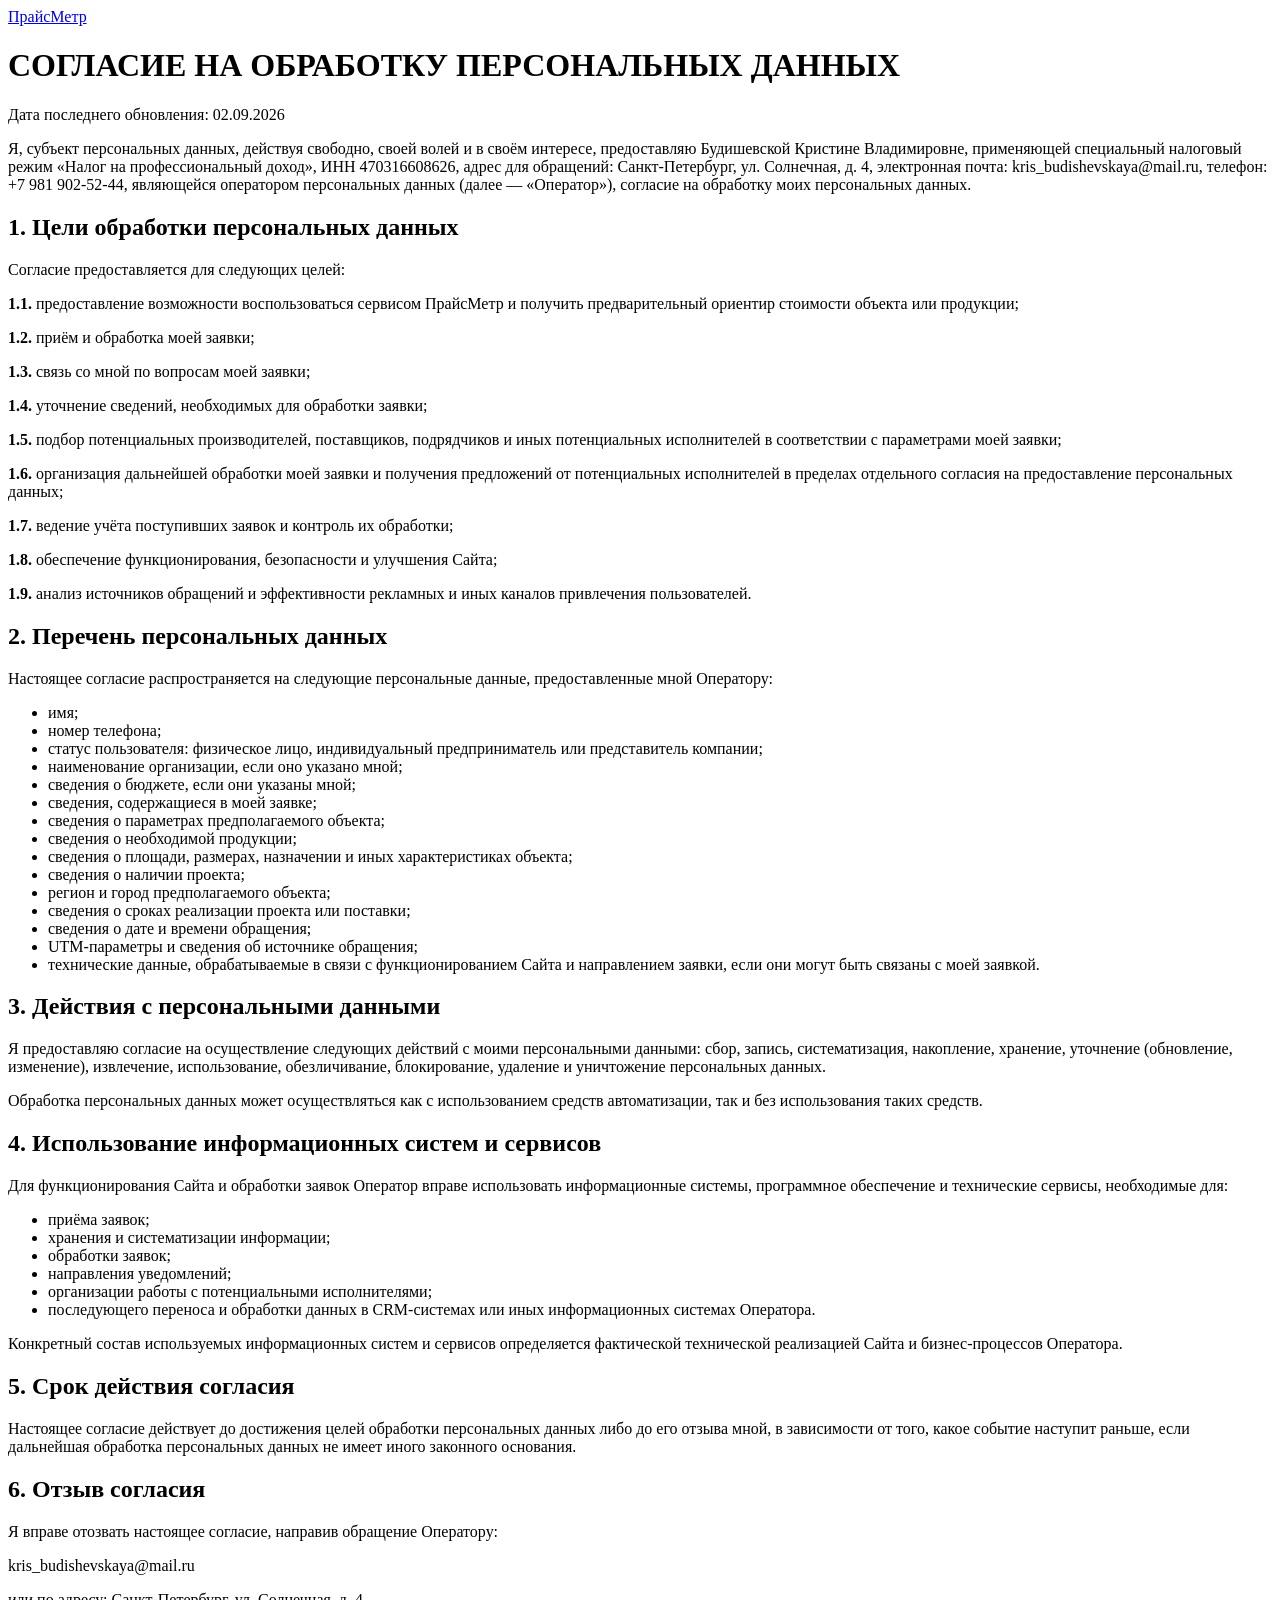
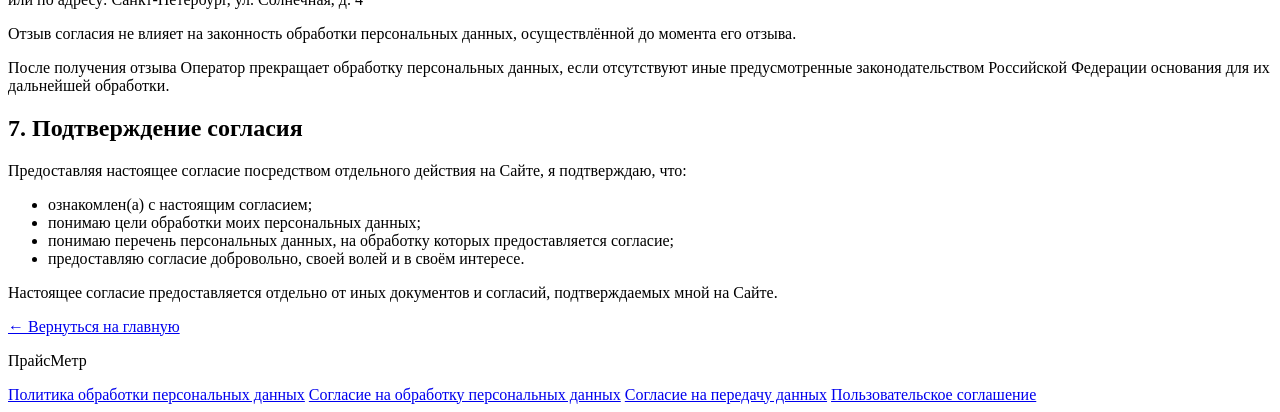
==== templates/consent.html @ a9159b57 "Добавлен MVP проекта Praismetr" ====
<!DOCTYPE html>
<html lang="ru">
<head>
    <meta charset="UTF-8">
    <meta name="viewport" content="width=device-width, initial-scale=1.0">
    <title>Согласие на обработку персональных данных — ПрайсМетр</title>
    <link rel="stylesheet" href="{{ url_for('static', filename='css/style.css') }}">
</head>
<body>
    <header class="site-header">
        <div class="container site-header__inner">
            <a href="/" class="site-header__logo">ПрайсМетр</a>
        </div>
    </header>

    <main class="legal-page">
        <div class="container legal-page__inner">
            <h1>СОГЛАСИЕ НА ОБРАБОТКУ ПЕРСОНАЛЬНЫХ ДАННЫХ</h1>
            <p class="legal-page__updated">Дата последнего обновления: 02.09.2026</p>

            <p>
                Я, субъект персональных данных, действуя свободно, своей волей и в своём
                интересе, предоставляю Будишевской Кристине Владимировне, применяющей
                специальный налоговый режим «Налог на профессиональный доход», ИНН
                470316608626, адрес для обращений: Санкт-Петербург, ул. Солнечная, д. 4,
                электронная почта: kris_budishevskaya@mail.ru, телефон: +7 981 902-52-44,
                являющейся оператором персональных данных (далее — «Оператор»), согласие на
                обработку моих персональных данных.
            </p>

            <h2>1. Цели обработки персональных данных</h2>
            <p>Согласие предоставляется для следующих целей:</p>
            <p><strong>1.1.</strong> предоставление возможности воспользоваться сервисом ПрайсМетр и получить предварительный ориентир стоимости объекта или продукции;</p>
            <p><strong>1.2.</strong> приём и обработка моей заявки;</p>
            <p><strong>1.3.</strong> связь со мной по вопросам моей заявки;</p>
            <p><strong>1.4.</strong> уточнение сведений, необходимых для обработки заявки;</p>
            <p><strong>1.5.</strong> подбор потенциальных производителей, поставщиков, подрядчиков и иных потенциальных исполнителей в соответствии с параметрами моей заявки;</p>
            <p><strong>1.6.</strong> организация дальнейшей обработки моей заявки и получения предложений от потенциальных исполнителей в пределах отдельного согласия на предоставление персональных данных;</p>
            <p><strong>1.7.</strong> ведение учёта поступивших заявок и контроль их обработки;</p>
            <p><strong>1.8.</strong> обеспечение функционирования, безопасности и улучшения Сайта;</p>
            <p><strong>1.9.</strong> анализ источников обращений и эффективности рекламных и иных каналов привлечения пользователей.</p>

            <h2>2. Перечень персональных данных</h2>
            <p>Настоящее согласие распространяется на следующие персональные данные, предоставленные мной Оператору:</p>
            <ul>
                <li>имя;</li>
                <li>номер телефона;</li>
                <li>статус пользователя: физическое лицо, индивидуальный предприниматель или представитель компании;</li>
                <li>наименование организации, если оно указано мной;</li>
                <li>сведения о бюджете, если они указаны мной;</li>
                <li>сведения, содержащиеся в моей заявке;</li>
                <li>сведения о параметрах предполагаемого объекта;</li>
                <li>сведения о необходимой продукции;</li>
                <li>сведения о площади, размерах, назначении и иных характеристиках объекта;</li>
                <li>сведения о наличии проекта;</li>
                <li>регион и город предполагаемого объекта;</li>
                <li>сведения о сроках реализации проекта или поставки;</li>
                <li>сведения о дате и времени обращения;</li>
                <li>UTM-параметры и сведения об источнике обращения;</li>
                <li>технические данные, обрабатываемые в связи с функционированием Сайта и направлением заявки, если они могут быть связаны с моей заявкой.</li>
            </ul>

            <h2>3. Действия с персональными данными</h2>
            <p>Я предоставляю согласие на осуществление следующих действий с моими персональными данными: сбор, запись, систематизация, накопление, хранение, уточнение (обновление, изменение), извлечение, использование, обезличивание, блокирование, удаление и уничтожение персональных данных.</p>
            <p>Обработка персональных данных может осуществляться как с использованием средств автоматизации, так и без использования таких средств.</p>

            <h2>4. Использование информационных систем и сервисов</h2>
            <p>Для функционирования Сайта и обработки заявок Оператор вправе использовать информационные системы, программное обеспечение и технические сервисы, необходимые для:</p>
            <ul>
                <li>приёма заявок;</li>
                <li>хранения и систематизации информации;</li>
                <li>обработки заявок;</li>
                <li>направления уведомлений;</li>
                <li>организации работы с потенциальными исполнителями;</li>
                <li>последующего переноса и обработки данных в CRM-системах или иных информационных системах Оператора.</li>
            </ul>
            <p>Конкретный состав используемых информационных систем и сервисов определяется фактической технической реализацией Сайта и бизнес-процессов Оператора.</p>

            <h2>5. Срок действия согласия</h2>
            <p>Настоящее согласие действует до достижения целей обработки персональных данных либо до его отзыва мной, в зависимости от того, какое событие наступит раньше, если дальнейшая обработка персональных данных не имеет иного законного основания.</p>

            <h2>6. Отзыв согласия</h2>
            <p>Я вправе отозвать настоящее согласие, направив обращение Оператору:</p>
            <p>kris_budishevskaya@mail.ru</p>
            <p>или по адресу: Санкт-Петербург, ул. Солнечная, д. 4</p>
            <p>Отзыв согласия не влияет на законность обработки персональных данных, осуществлённой до момента его отзыва.</p>
            <p>После получения отзыва Оператор прекращает обработку персональных данных, если отсутствуют иные предусмотренные законодательством Российской Федерации основания для их дальнейшей обработки.</p>

            <h2>7. Подтверждение согласия</h2>
            <p>Предоставляя настоящее согласие посредством отдельного действия на Сайте, я подтверждаю, что:</p>
            <ul>
                <li>ознакомлен(а) с настоящим согласием;</li>
                <li>понимаю цели обработки моих персональных данных;</li>
                <li>понимаю перечень персональных данных, на обработку которых предоставляется согласие;</li>
                <li>предоставляю согласие добровольно, своей волей и в своём интересе.</li>
            </ul>
            <p>Настоящее согласие предоставляется отдельно от иных документов и согласий, подтверждаемых мной на Сайте.</p>

            <a href="/" class="legal-page__back">← Вернуться на главную</a>
        </div>
    </main>

    <footer class="site-footer">
        <div class="container site-footer__inner">
            <div class="site-footer__brand">
                <p class="site-footer__logo">ПрайсМетр</p>
            </div>
            <nav class="site-footer__links" aria-label="Юридическая информация">
                <a href="/privacy">Политика обработки персональных данных</a>
                <a href="/consent">Согласие на обработку персональных данных</a>
                <a href="/consent-transfer">Согласие на передачу данных</a>
                <a href="/terms">Пользовательское соглашение</a>
            </nav>
        </div>
    </footer>
</body>
</html>
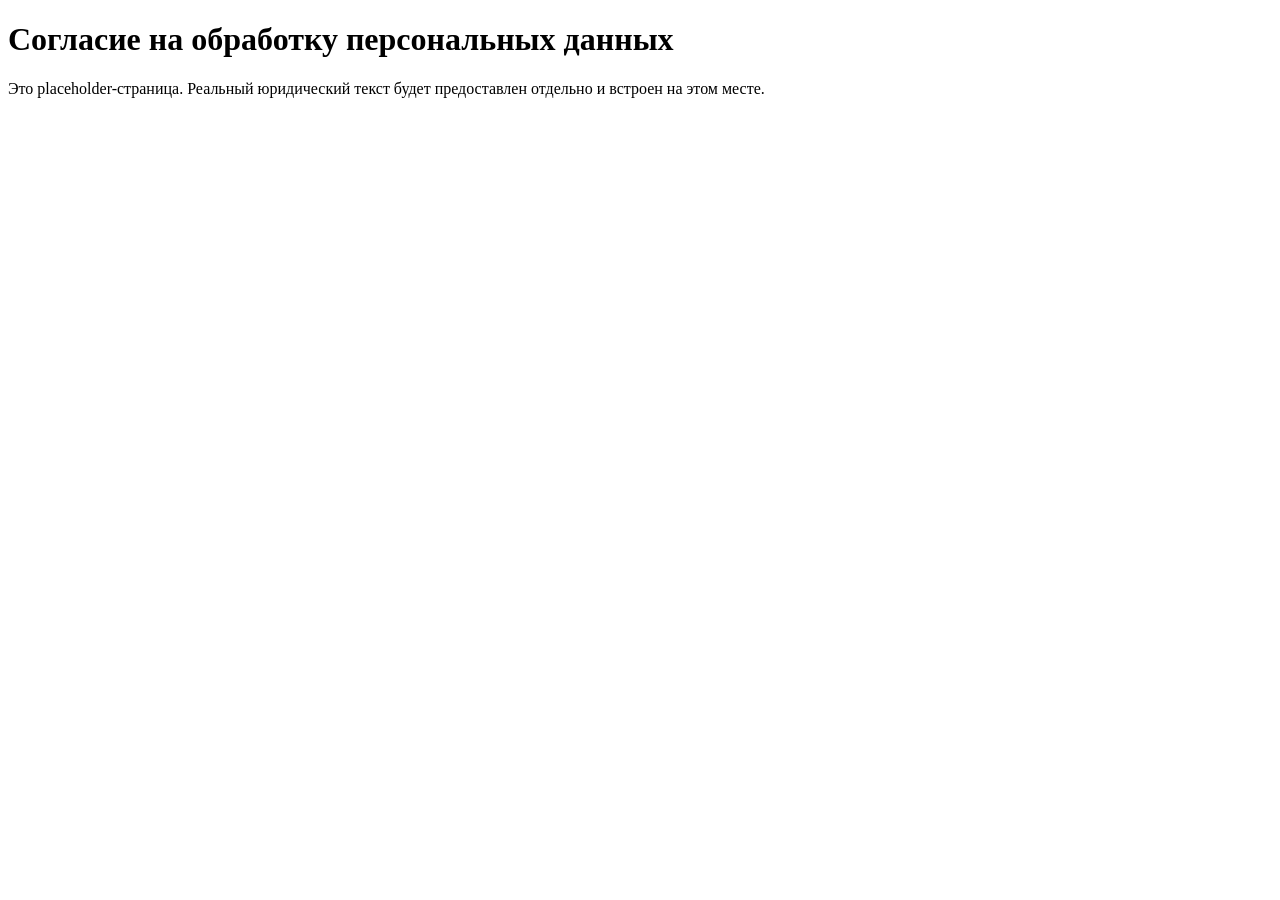
==== commit 4f706eda: "Обновление дизайна главной страницы и калькулятора" ====
--- a/templates/consent.html
+++ b/templates/consent.html
@@ -3,115 +3,16 @@
 <head>
     <meta charset="UTF-8">
     <meta name="viewport" content="width=device-width, initial-scale=1.0">
-    <title>Согласие на обработку персональных данных — ПрайсМетр</title>
+    <title>Согласие на обработку персональных данных</title>
     <link rel="stylesheet" href="{{ url_for('static', filename='css/style.css') }}">
 </head>
 <body>
-    <header class="site-header">
-        <div class="container site-header__inner">
-            <a href="/" class="site-header__logo">ПрайсМетр</a>
-        </div>
-    </header>
-
-    <main class="legal-page">
-        <div class="container legal-page__inner">
-            <h1>СОГЛАСИЕ НА ОБРАБОТКУ ПЕРСОНАЛЬНЫХ ДАННЫХ</h1>
-            <p class="legal-page__updated">Дата последнего обновления: 02.09.2026</p>
-
-            <p>
-                Я, субъект персональных данных, действуя свободно, своей волей и в своём
-                интересе, предоставляю Будишевской Кристине Владимировне, применяющей
-                специальный налоговый режим «Налог на профессиональный доход», ИНН
-                470316608626, адрес для обращений: Санкт-Петербург, ул. Солнечная, д. 4,
-                электронная почта: kris_budishevskaya@mail.ru, телефон: +7 981 902-52-44,
-                являющейся оператором персональных данных (далее — «Оператор»), согласие на
-                обработку моих персональных данных.
-            </p>
-
-            <h2>1. Цели обработки персональных данных</h2>
-            <p>Согласие предоставляется для следующих целей:</p>
-            <p><strong>1.1.</strong> предоставление возможности воспользоваться сервисом ПрайсМетр и получить предварительный ориентир стоимости объекта или продукции;</p>
-            <p><strong>1.2.</strong> приём и обработка моей заявки;</p>
-            <p><strong>1.3.</strong> связь со мной по вопросам моей заявки;</p>
-            <p><strong>1.4.</strong> уточнение сведений, необходимых для обработки заявки;</p>
-            <p><strong>1.5.</strong> подбор потенциальных производителей, поставщиков, подрядчиков и иных потенциальных исполнителей в соответствии с параметрами моей заявки;</p>
-            <p><strong>1.6.</strong> организация дальнейшей обработки моей заявки и получения предложений от потенциальных исполнителей в пределах отдельного согласия на предоставление персональных данных;</p>
-            <p><strong>1.7.</strong> ведение учёта поступивших заявок и контроль их обработки;</p>
-            <p><strong>1.8.</strong> обеспечение функционирования, безопасности и улучшения Сайта;</p>
-            <p><strong>1.9.</strong> анализ источников обращений и эффективности рекламных и иных каналов привлечения пользователей.</p>
-
-            <h2>2. Перечень персональных данных</h2>
-            <p>Настоящее согласие распространяется на следующие персональные данные, предоставленные мной Оператору:</p>
-            <ul>
-                <li>имя;</li>
-                <li>номер телефона;</li>
-                <li>статус пользователя: физическое лицо, индивидуальный предприниматель или представитель компании;</li>
-                <li>наименование организации, если оно указано мной;</li>
-                <li>сведения о бюджете, если они указаны мной;</li>
-                <li>сведения, содержащиеся в моей заявке;</li>
-                <li>сведения о параметрах предполагаемого объекта;</li>
-                <li>сведения о необходимой продукции;</li>
-                <li>сведения о площади, размерах, назначении и иных характеристиках объекта;</li>
-                <li>сведения о наличии проекта;</li>
-                <li>регион и город предполагаемого объекта;</li>
-                <li>сведения о сроках реализации проекта или поставки;</li>
-                <li>сведения о дате и времени обращения;</li>
-                <li>UTM-параметры и сведения об источнике обращения;</li>
-                <li>технические данные, обрабатываемые в связи с функционированием Сайта и направлением заявки, если они могут быть связаны с моей заявкой.</li>
-            </ul>
-
-            <h2>3. Действия с персональными данными</h2>
-            <p>Я предоставляю согласие на осуществление следующих действий с моими персональными данными: сбор, запись, систематизация, накопление, хранение, уточнение (обновление, изменение), извлечение, использование, обезличивание, блокирование, удаление и уничтожение персональных данных.</p>
-            <p>Обработка персональных данных может осуществляться как с использованием средств автоматизации, так и без использования таких средств.</p>
-
-            <h2>4. Использование информационных систем и сервисов</h2>
-            <p>Для функционирования Сайта и обработки заявок Оператор вправе использовать информационные системы, программное обеспечение и технические сервисы, необходимые для:</p>
-            <ul>
-                <li>приёма заявок;</li>
-                <li>хранения и систематизации информации;</li>
-                <li>обработки заявок;</li>
-                <li>направления уведомлений;</li>
-                <li>организации работы с потенциальными исполнителями;</li>
-                <li>последующего переноса и обработки данных в CRM-системах или иных информационных системах Оператора.</li>
-            </ul>
-            <p>Конкретный состав используемых информационных систем и сервисов определяется фактической технической реализацией Сайта и бизнес-процессов Оператора.</p>
-
-            <h2>5. Срок действия согласия</h2>
-            <p>Настоящее согласие действует до достижения целей обработки персональных данных либо до его отзыва мной, в зависимости от того, какое событие наступит раньше, если дальнейшая обработка персональных данных не имеет иного законного основания.</p>
-
-            <h2>6. Отзыв согласия</h2>
-            <p>Я вправе отозвать настоящее согласие, направив обращение Оператору:</p>
-            <p>kris_budishevskaya@mail.ru</p>
-            <p>или по адресу: Санкт-Петербург, ул. Солнечная, д. 4</p>
-            <p>Отзыв согласия не влияет на законность обработки персональных данных, осуществлённой до момента его отзыва.</p>
-            <p>После получения отзыва Оператор прекращает обработку персональных данных, если отсутствуют иные предусмотренные законодательством Российской Федерации основания для их дальнейшей обработки.</p>
-
-            <h2>7. Подтверждение согласия</h2>
-            <p>Предоставляя настоящее согласие посредством отдельного действия на Сайте, я подтверждаю, что:</p>
-            <ul>
-                <li>ознакомлен(а) с настоящим согласием;</li>
-                <li>понимаю цели обработки моих персональных данных;</li>
-                <li>понимаю перечень персональных данных, на обработку которых предоставляется согласие;</li>
-                <li>предоставляю согласие добровольно, своей волей и в своём интересе.</li>
-            </ul>
-            <p>Настоящее согласие предоставляется отдельно от иных документов и согласий, подтверждаемых мной на Сайте.</p>
-
-            <a href="/" class="legal-page__back">← Вернуться на главную</a>
-        </div>
+    <main class="container">
+        <h1>Согласие на обработку персональных данных</h1>
+        <p>
+            Это placeholder-страница. Реальный юридический текст будет
+            предоставлен отдельно и встроен на этом месте.
+        </p>
     </main>
-
-    <footer class="site-footer">
-        <div class="container site-footer__inner">
-            <div class="site-footer__brand">
-                <p class="site-footer__logo">ПрайсМетр</p>
-            </div>
-            <nav class="site-footer__links" aria-label="Юридическая информация">
-                <a href="/privacy">Политика обработки персональных данных</a>
-                <a href="/consent">Согласие на обработку персональных данных</a>
-                <a href="/consent-transfer">Согласие на передачу данных</a>
-                <a href="/terms">Пользовательское соглашение</a>
-            </nav>
-        </div>
-    </footer>
 </body>
 </html>
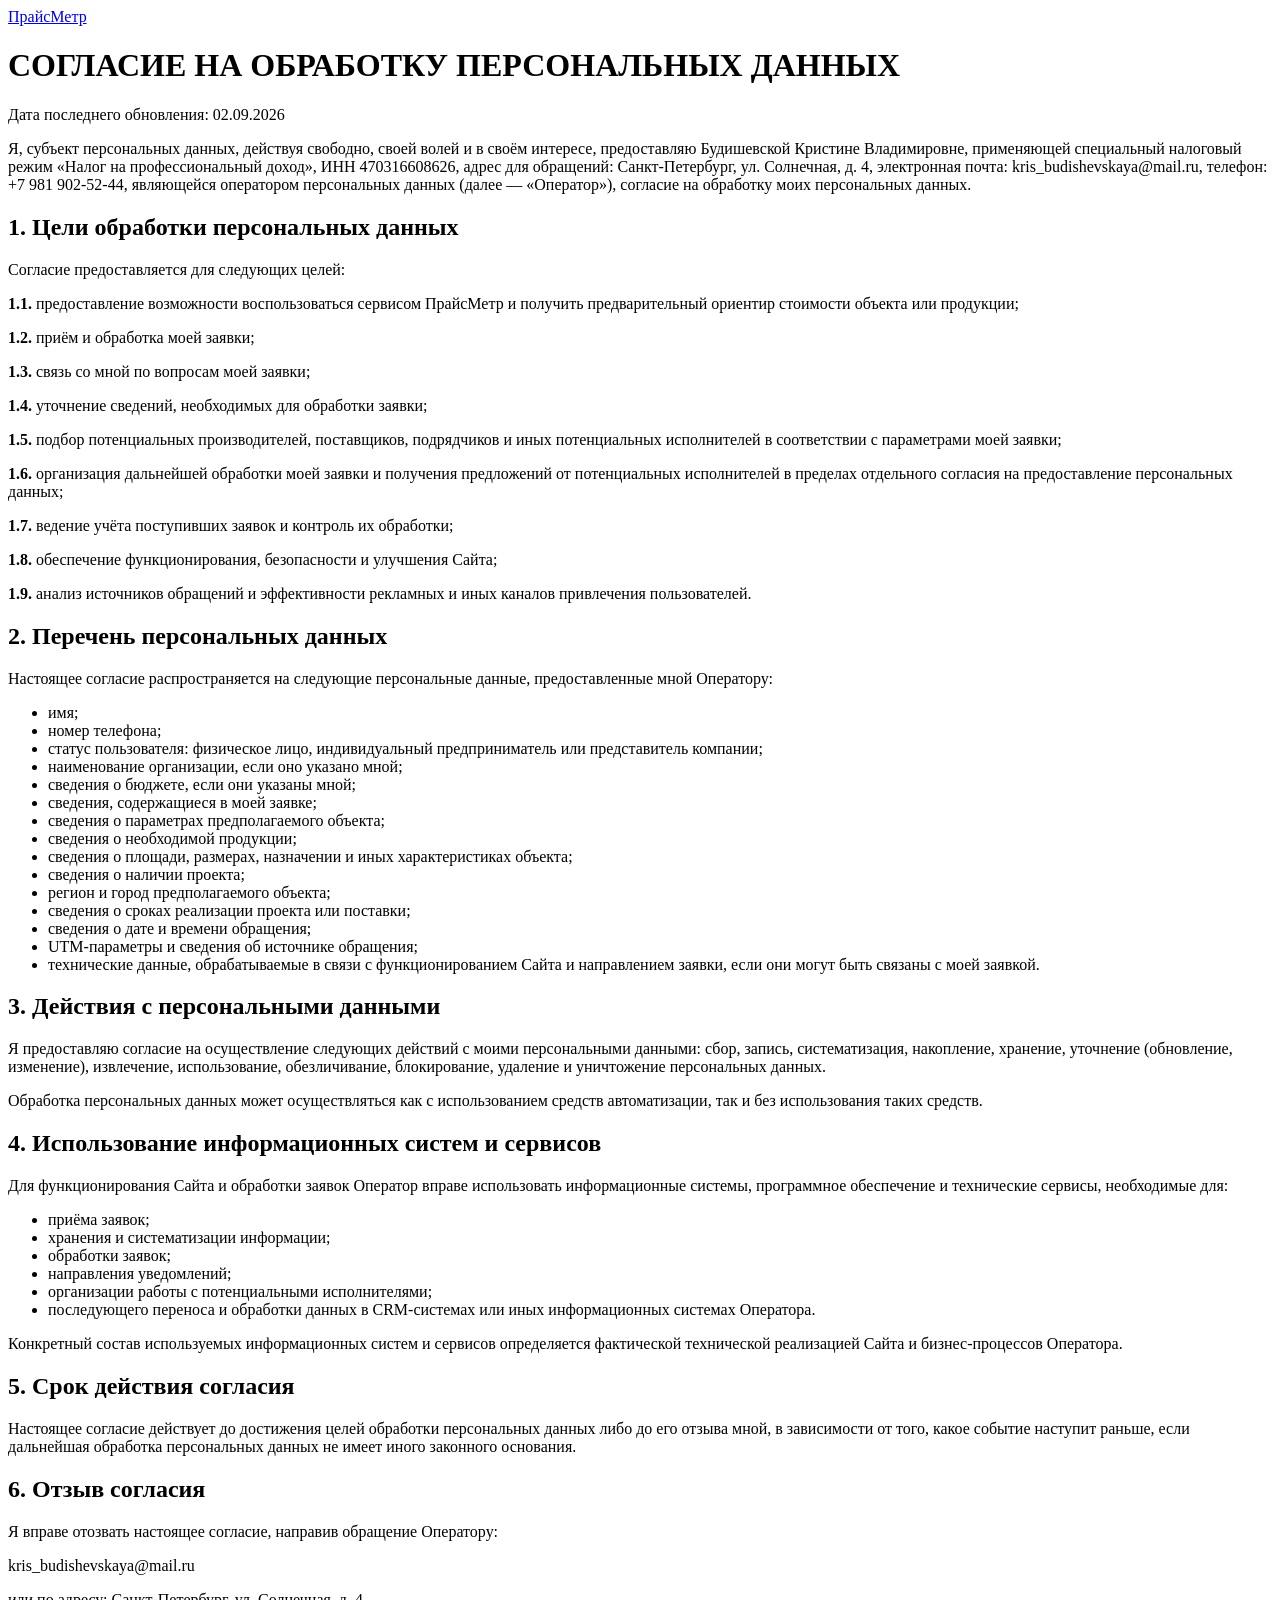
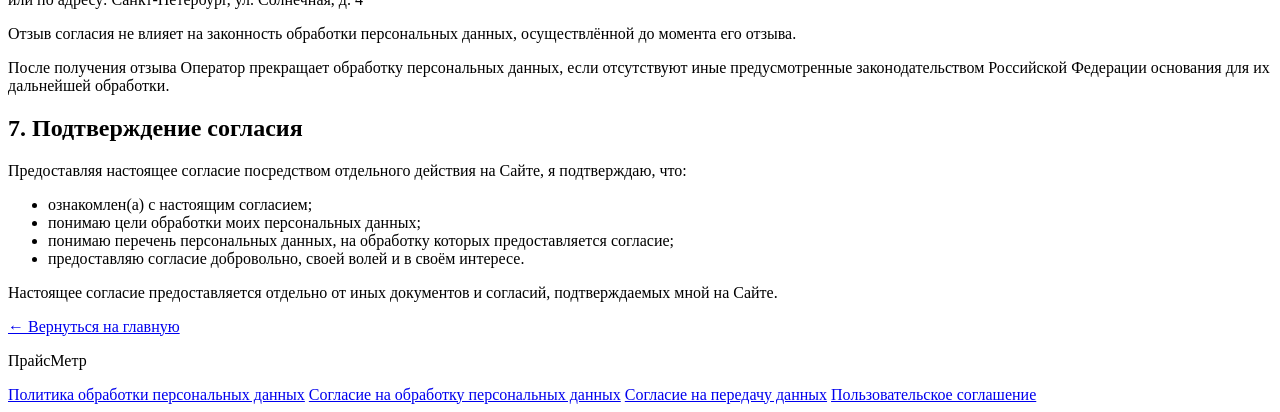
==== commit 32a797c2: "Финальная версия сайта и калькуляторов" ====
--- a/templates/consent.html
+++ b/templates/consent.html
@@ -3,16 +3,115 @@
 <head>
     <meta charset="UTF-8">
     <meta name="viewport" content="width=device-width, initial-scale=1.0">
-    <title>Согласие на обработку персональных данных</title>
+    <title>Согласие на обработку персональных данных — ПрайсМетр</title>
     <link rel="stylesheet" href="{{ url_for('static', filename='css/style.css') }}">
 </head>
 <body>
-    <main class="container">
-        <h1>Согласие на обработку персональных данных</h1>
-        <p>
-            Это placeholder-страница. Реальный юридический текст будет
-            предоставлен отдельно и встроен на этом месте.
-        </p>
+    <header class="site-header">
+        <div class="container site-header__inner">
+            <a href="/" class="site-header__logo">ПрайсМетр</a>
+        </div>
+    </header>
+
+    <main class="legal-page">
+        <div class="container legal-page__inner">
+            <h1>СОГЛАСИЕ НА ОБРАБОТКУ ПЕРСОНАЛЬНЫХ ДАННЫХ</h1>
+            <p class="legal-page__updated">Дата последнего обновления: 02.09.2026</p>
+
+            <p>
+                Я, субъект персональных данных, действуя свободно, своей волей и в своём
+                интересе, предоставляю Будишевской Кристине Владимировне, применяющей
+                специальный налоговый режим «Налог на профессиональный доход», ИНН
+                470316608626, адрес для обращений: Санкт-Петербург, ул. Солнечная, д. 4,
+                электронная почта: kris_budishevskaya@mail.ru, телефон: +7 981 902-52-44,
+                являющейся оператором персональных данных (далее — «Оператор»), согласие на
+                обработку моих персональных данных.
+            </p>
+
+            <h2>1. Цели обработки персональных данных</h2>
+            <p>Согласие предоставляется для следующих целей:</p>
+            <p><strong>1.1.</strong> предоставление возможности воспользоваться сервисом ПрайсМетр и получить предварительный ориентир стоимости объекта или продукции;</p>
+            <p><strong>1.2.</strong> приём и обработка моей заявки;</p>
+            <p><strong>1.3.</strong> связь со мной по вопросам моей заявки;</p>
+            <p><strong>1.4.</strong> уточнение сведений, необходимых для обработки заявки;</p>
+            <p><strong>1.5.</strong> подбор потенциальных производителей, поставщиков, подрядчиков и иных потенциальных исполнителей в соответствии с параметрами моей заявки;</p>
+            <p><strong>1.6.</strong> организация дальнейшей обработки моей заявки и получения предложений от потенциальных исполнителей в пределах отдельного согласия на предоставление персональных данных;</p>
+            <p><strong>1.7.</strong> ведение учёта поступивших заявок и контроль их обработки;</p>
+            <p><strong>1.8.</strong> обеспечение функционирования, безопасности и улучшения Сайта;</p>
+            <p><strong>1.9.</strong> анализ источников обращений и эффективности рекламных и иных каналов привлечения пользователей.</p>
+
+            <h2>2. Перечень персональных данных</h2>
+            <p>Настоящее согласие распространяется на следующие персональные данные, предоставленные мной Оператору:</p>
+            <ul>
+                <li>имя;</li>
+                <li>номер телефона;</li>
+                <li>статус пользователя: физическое лицо, индивидуальный предприниматель или представитель компании;</li>
+                <li>наименование организации, если оно указано мной;</li>
+                <li>сведения о бюджете, если они указаны мной;</li>
+                <li>сведения, содержащиеся в моей заявке;</li>
+                <li>сведения о параметрах предполагаемого объекта;</li>
+                <li>сведения о необходимой продукции;</li>
+                <li>сведения о площади, размерах, назначении и иных характеристиках объекта;</li>
+                <li>сведения о наличии проекта;</li>
+                <li>регион и город предполагаемого объекта;</li>
+                <li>сведения о сроках реализации проекта или поставки;</li>
+                <li>сведения о дате и времени обращения;</li>
+                <li>UTM-параметры и сведения об источнике обращения;</li>
+                <li>технические данные, обрабатываемые в связи с функционированием Сайта и направлением заявки, если они могут быть связаны с моей заявкой.</li>
+            </ul>
+
+            <h2>3. Действия с персональными данными</h2>
+            <p>Я предоставляю согласие на осуществление следующих действий с моими персональными данными: сбор, запись, систематизация, накопление, хранение, уточнение (обновление, изменение), извлечение, использование, обезличивание, блокирование, удаление и уничтожение персональных данных.</p>
+            <p>Обработка персональных данных может осуществляться как с использованием средств автоматизации, так и без использования таких средств.</p>
+
+            <h2>4. Использование информационных систем и сервисов</h2>
+            <p>Для функционирования Сайта и обработки заявок Оператор вправе использовать информационные системы, программное обеспечение и технические сервисы, необходимые для:</p>
+            <ul>
+                <li>приёма заявок;</li>
+                <li>хранения и систематизации информации;</li>
+                <li>обработки заявок;</li>
+                <li>направления уведомлений;</li>
+                <li>организации работы с потенциальными исполнителями;</li>
+                <li>последующего переноса и обработки данных в CRM-системах или иных информационных системах Оператора.</li>
+            </ul>
+            <p>Конкретный состав используемых информационных систем и сервисов определяется фактической технической реализацией Сайта и бизнес-процессов Оператора.</p>
+
+            <h2>5. Срок действия согласия</h2>
+            <p>Настоящее согласие действует до достижения целей обработки персональных данных либо до его отзыва мной, в зависимости от того, какое событие наступит раньше, если дальнейшая обработка персональных данных не имеет иного законного основания.</p>
+
+            <h2>6. Отзыв согласия</h2>
+            <p>Я вправе отозвать настоящее согласие, направив обращение Оператору:</p>
+            <p>kris_budishevskaya@mail.ru</p>
+            <p>или по адресу: Санкт-Петербург, ул. Солнечная, д. 4</p>
+            <p>Отзыв согласия не влияет на законность обработки персональных данных, осуществлённой до момента его отзыва.</p>
+            <p>После получения отзыва Оператор прекращает обработку персональных данных, если отсутствуют иные предусмотренные законодательством Российской Федерации основания для их дальнейшей обработки.</p>
+
+            <h2>7. Подтверждение согласия</h2>
+            <p>Предоставляя настоящее согласие посредством отдельного действия на Сайте, я подтверждаю, что:</p>
+            <ul>
+                <li>ознакомлен(а) с настоящим согласием;</li>
+                <li>понимаю цели обработки моих персональных данных;</li>
+                <li>понимаю перечень персональных данных, на обработку которых предоставляется согласие;</li>
+                <li>предоставляю согласие добровольно, своей волей и в своём интересе.</li>
+            </ul>
+            <p>Настоящее согласие предоставляется отдельно от иных документов и согласий, подтверждаемых мной на Сайте.</p>
+
+            <a href="/" class="legal-page__back">← Вернуться на главную</a>
+        </div>
     </main>
+
+    <footer class="site-footer">
+        <div class="container site-footer__inner">
+            <div class="site-footer__brand">
+                <p class="site-footer__logo">ПрайсМетр</p>
+            </div>
+            <nav class="site-footer__links" aria-label="Юридическая информация">
+                <a href="/privacy">Политика обработки персональных данных</a>
+                <a href="/consent">Согласие на обработку персональных данных</a>
+                <a href="/consent-transfer">Согласие на передачу данных</a>
+                <a href="/terms">Пользовательское соглашение</a>
+            </nav>
+        </div>
+    </footer>
 </body>
 </html>
